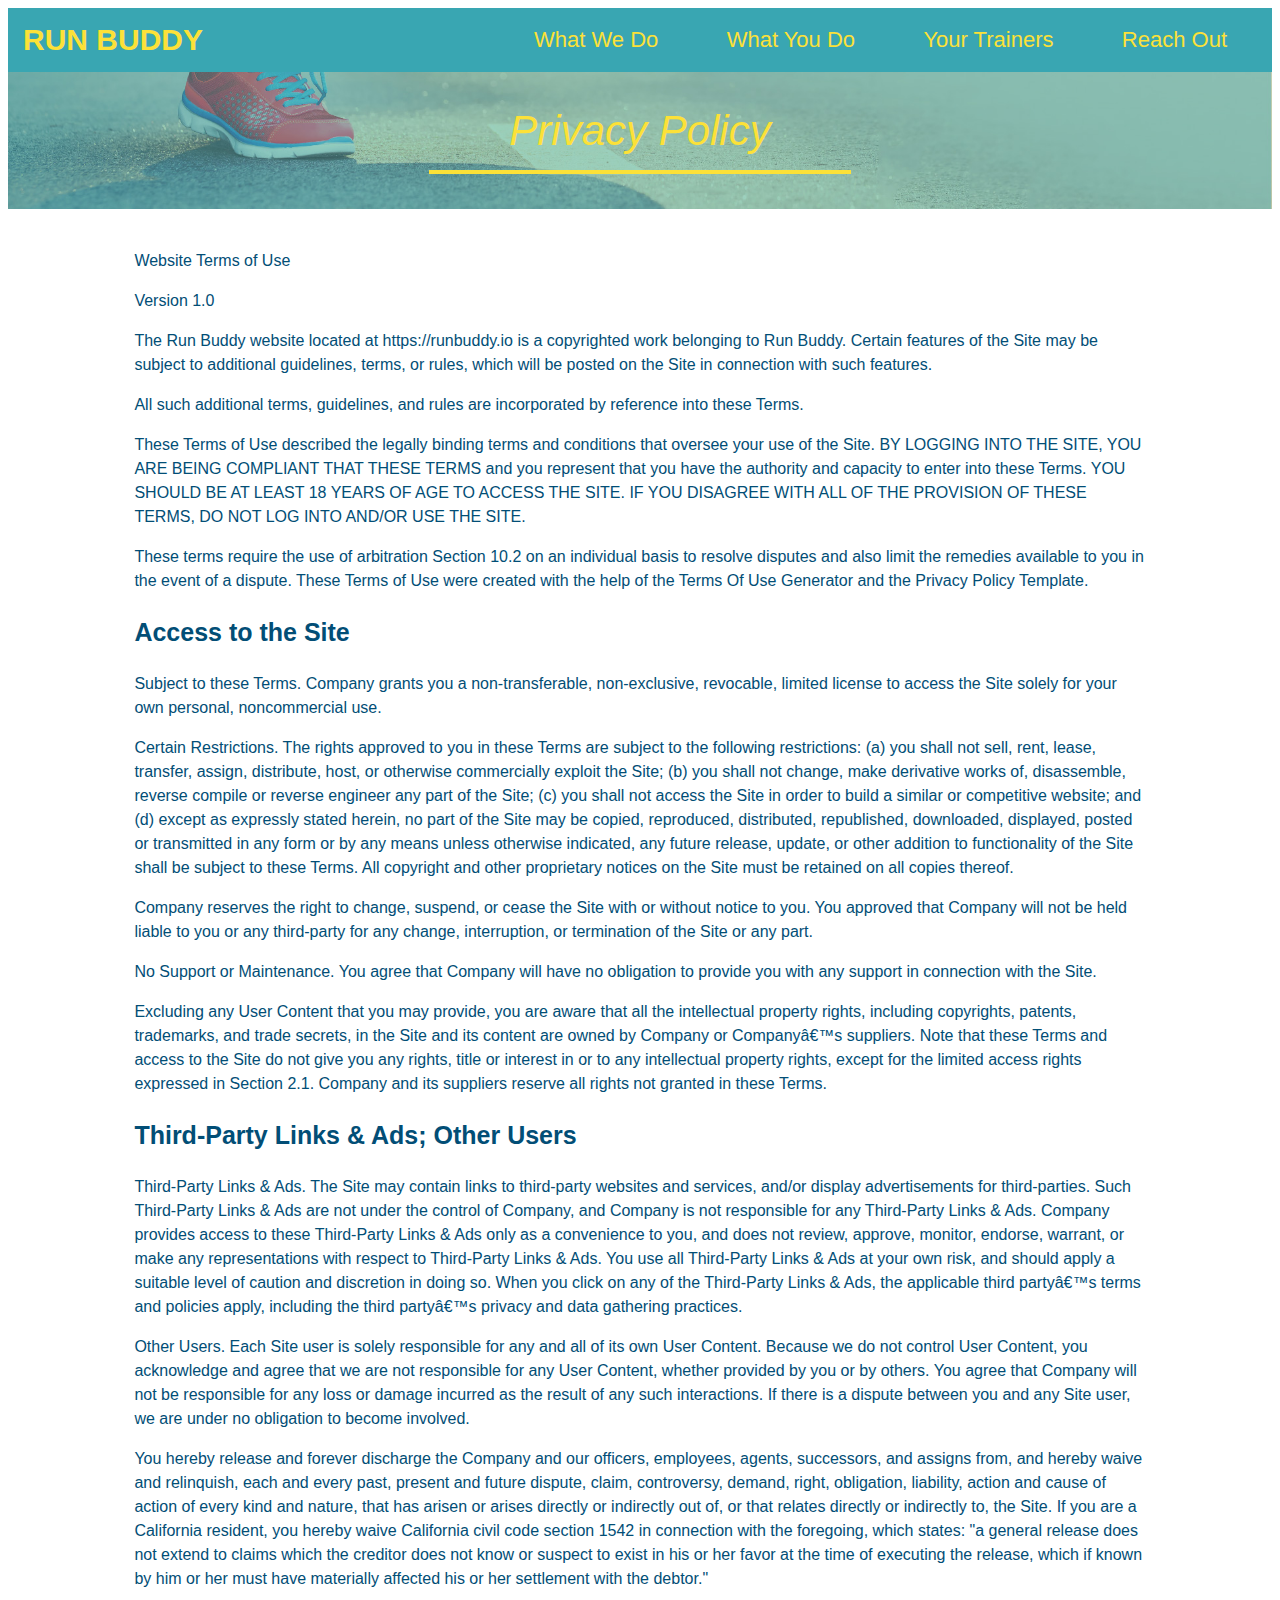
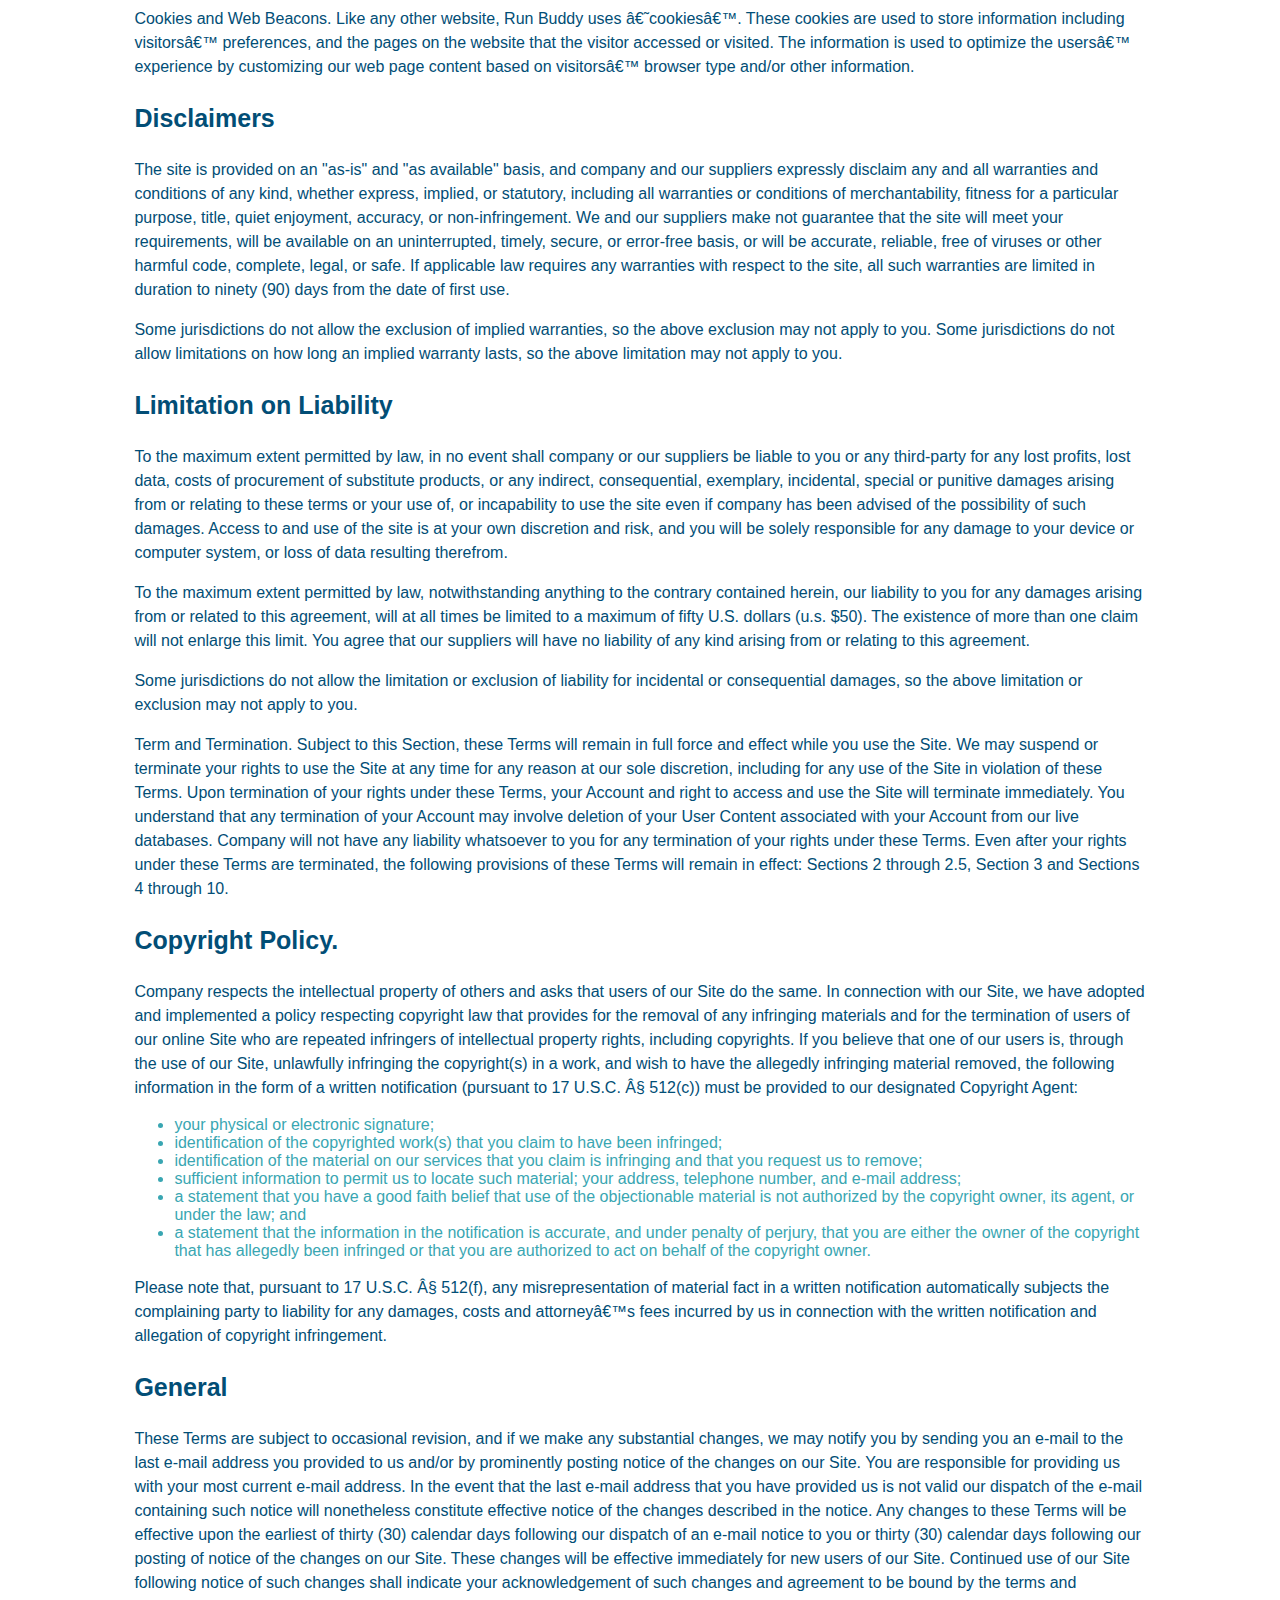
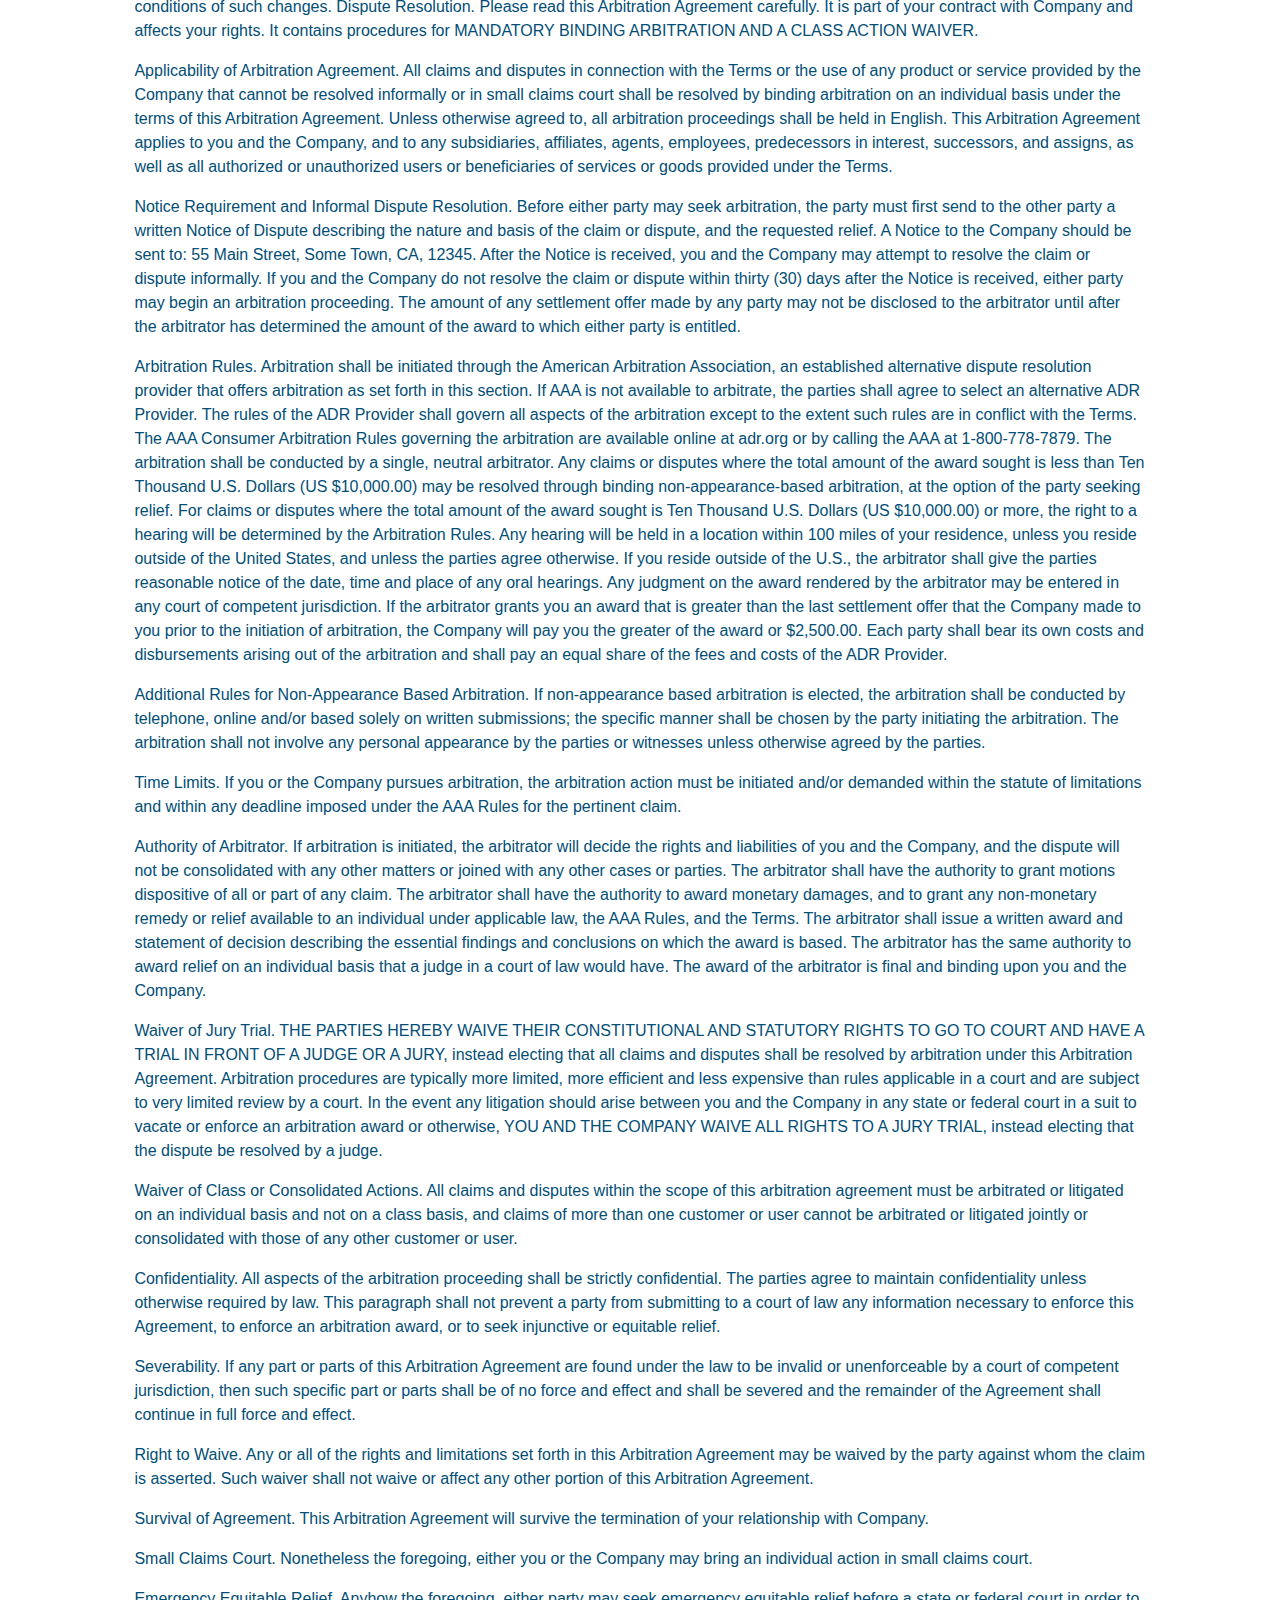
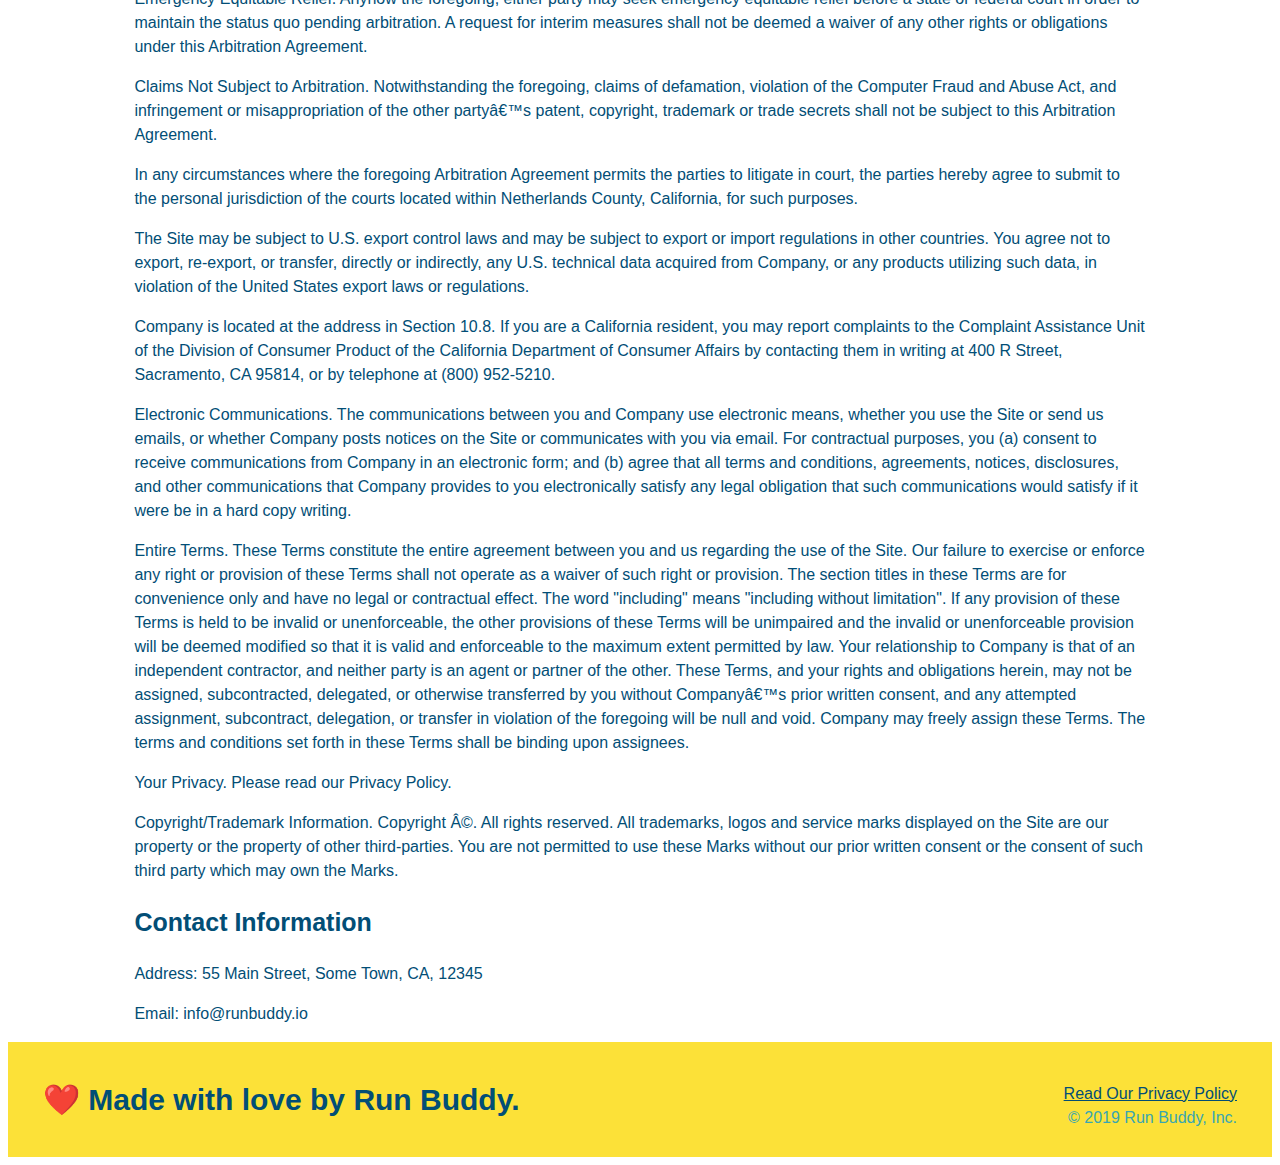
==== privacy-policy.html @ fbb18bcc "privacy policy" ====
<!DOCTYPE html>
<html lang="en">
<head>
    <meta charset="UTF-8">
    <title>Privacy Policy - Run Buddy</title>
    <link rel="stylesheet" href="./assets/css/style.css" />
    <link rel="stylesheet" href="assets/css/secondary-styles.css">
</head>
<body>
    <header>
        <a href="/"RUN BUDDY>RUN BUDDY</a>
        <nav><!-- Unordered list element -->
            <ul>
              <!-- List item element-->
              <li>
                <!-- Anchor element -->
                <a href="./index.html#what-we-do">What We Do</a>
              </li>
              <li>
                <a href="./index.html#what-you-do">What You Do</a>
              </li>
              <li>
                <a href="./index.html#your-trainers">Your Trainers</a>
              </li>
              <li>
                <a href="./index.html#reach-out">Reach Out</a>
              </li>
            </ul></nav>
      </header>
      <section class="hero">
        <h2 class="page-title">
            Privacy Policy
        </h2>
      </section>
      <article class="secondary-content">
        <html><head></head><body><p>
            Website Terms of Use
          </p>
    
          <p>
            Version 1.0
          </p>
    
          <p>
            The Run Buddy website located at https://runbuddy.io is a copyrighted work belonging to Run Buddy. Certain
            features of the Site may be subject to additional guidelines, terms, or rules, which will be posted on the Site
            in connection with such features.
          </p>
    
          <p>
            All such additional terms, guidelines, and rules are incorporated by reference into these Terms.
          </p>
    
          <p>
            These Terms of Use described the legally binding terms and conditions that oversee your use of the Site. BY
            LOGGING INTO THE SITE, YOU ARE BEING COMPLIANT THAT THESE TERMS and you represent that you have the authority
            and capacity to enter into these Terms. YOU SHOULD BE AT LEAST 18 YEARS OF AGE TO ACCESS THE SITE. IF YOU
            DISAGREE WITH ALL OF THE PROVISION OF THESE TERMS, DO NOT LOG INTO AND/OR USE THE SITE.
          </p>
    
          <p>
            These terms require the use of arbitration Section 10.2 on an individual basis to resolve disputes and also
            limit the remedies available to you in the event of a dispute. These Terms of Use were created with the help of
            the Terms Of Use Generator and the Privacy Policy Template.
          </p>
    
          <h3>
            Access to the Site
          </h3>
    
          <p>
            Subject to these Terms. Company grants you a non-transferable, non-exclusive, revocable, limited license to
            access the Site solely for your own personal, noncommercial use.
          </p>
    
          <p>
            Certain Restrictions. The rights approved to you in these Terms are subject to the following restrictions: (a)
            you shall not sell, rent, lease, transfer, assign, distribute, host, or otherwise commercially exploit the Site;
            (b) you shall not change, make derivative works of, disassemble, reverse compile or reverse engineer any part of
            the Site; (c) you shall not access the Site in order to build a similar or competitive website; and (d) except
            as expressly stated herein, no part of the Site may be copied, reproduced, distributed, republished, downloaded,
            displayed, posted or transmitted in any form or by any means unless otherwise indicated, any future release,
            update, or other addition to functionality of the Site shall be subject to these Terms. All copyright and other
            proprietary notices on the Site must be retained on all copies thereof.
          </p>
    
          <p>
            Company reserves the right to change, suspend, or cease the Site with or without notice to you. You approved
            that Company will not be held liable to you or any third-party for any change, interruption, or termination of
            the Site or any part.
          </p>
    
          <p>
            No Support or Maintenance. You agree that Company will have no obligation to provide you with any support in
            connection with the Site.
          </p>
    
          <p>
            Excluding any User Content that you may provide, you are aware that all the intellectual property rights,
            including copyrights, patents, trademarks, and trade secrets, in the Site and its content are owned by Company
            or Companyâ€™s suppliers. Note that these Terms and access to the Site do not give you any rights, title or
            interest in or to any intellectual property rights, except for the limited access rights expressed in Section
            2.1. Company and its suppliers reserve all rights not granted in these Terms.
          </p>
    
          <h3>
            Third-Party Links &amp; Ads; Other Users
          </h3>
    
          <p>
            Third-Party Links &amp; Ads. The Site may contain links to third-party websites and services, and/or display
            advertisements for third-parties. Such Third-Party Links &amp; Ads are not under the control of Company, and Company
            is not responsible for any Third-Party Links &amp; Ads. Company provides access to these Third-Party Links &amp; Ads
            only as a convenience to you, and does not review, approve, monitor, endorse, warrant, or make any
            representations with respect to Third-Party Links &amp; Ads. You use all Third-Party Links &amp; Ads at your own risk,
            and should apply a suitable level of caution and discretion in doing so. When you click on any of the
            Third-Party Links &amp; Ads, the applicable third partyâ€™s terms and policies apply, including the third partyâ€™s
            privacy and data gathering practices.
          </p>
    
          <p>
            Other Users. Each Site user is solely responsible for any and all of its own User Content. Because we do not
            control User Content, you acknowledge and agree that we are not responsible for any User Content, whether
            provided by you or by others. You agree that Company will not be responsible for any loss or damage incurred as
            the result of any such interactions. If there is a dispute between you and any Site user, we are under no
            obligation to become involved.
          </p>
    
          <p>
            You hereby release and forever discharge the Company and our officers, employees, agents, successors, and
            assigns from, and hereby waive and relinquish, each and every past, present and future dispute, claim,
            controversy, demand, right, obligation, liability, action and cause of action of every kind and nature, that has
            arisen or arises directly or indirectly out of, or that relates directly or indirectly to, the Site. If you are
            a California resident, you hereby waive California civil code section 1542 in connection with the foregoing,
            which states: "a general release does not extend to claims which the creditor does not know or suspect to exist
            in his or her favor at the time of executing the release, which if known by him or her must have materially
            affected his or her settlement with the debtor."
          </p>
    
          <p>
            Cookies and Web Beacons. Like any other website, Run Buddy uses â€˜cookiesâ€™. These cookies are used to store
            information including visitorsâ€™ preferences, and the pages on the website that the visitor accessed or visited.
            The information is used to optimize the usersâ€™ experience by customizing our web page content based on visitorsâ€™
            browser type and/or other information.
          </p>
    
          <h3>
            Disclaimers
          </h3>
    
          <p>
            The site is provided on an "as-is" and "as available" basis, and company and our suppliers expressly disclaim
            any and all warranties and conditions of any kind, whether express, implied, or statutory, including all
            warranties or conditions of merchantability, fitness for a particular purpose, title, quiet enjoyment, accuracy,
            or non-infringement. We and our suppliers make not guarantee that the site will meet your requirements, will be
            available on an uninterrupted, timely, secure, or error-free basis, or will be accurate, reliable, free of
            viruses or other harmful code, complete, legal, or safe. If applicable law requires any warranties with respect
            to the site, all such warranties are limited in duration to ninety (90) days from the date of first use.
          </p>
    
          <p>
            Some jurisdictions do not allow the exclusion of implied warranties, so the above exclusion may not apply to
            you. Some jurisdictions do not allow limitations on how long an implied warranty lasts, so the above limitation
            may not apply to you.
          </p>
    
          <h3>
            Limitation on Liability
          </h3>
    
          <p>
            To the maximum extent permitted by law, in no event shall company or our suppliers be liable to you or any
            third-party for any lost profits, lost data, costs of procurement of substitute products, or any indirect,
            consequential, exemplary, incidental, special or punitive damages arising from or relating to these terms or
            your use of, or incapability to use the site even if company has been advised of the possibility of such
            damages. Access to and use of the site is at your own discretion and risk, and you will be solely responsible
            for any damage to your device or computer system, or loss of data resulting therefrom.
          </p>
    
          <p>
            To the maximum extent permitted by law, notwithstanding anything to the contrary contained herein, our liability
            to you for any damages arising from or related to this agreement, will at all times be limited to a maximum of
            fifty U.S. dollars (u.s. $50). The existence of more than one claim will not enlarge this limit. You agree that
            our suppliers will have no liability of any kind arising from or relating to this agreement.
          </p>
    
          <p>
            Some jurisdictions do not allow the limitation or exclusion of liability for incidental or consequential
            damages, so the above limitation or exclusion may not apply to you.
          </p>
    
          <p>
            Term and Termination. Subject to this Section, these Terms will remain in full force and effect while you use
            the Site. We may suspend or terminate your rights to use the Site at any time for any reason at our sole
            discretion, including for any use of the Site in violation of these Terms. Upon termination of your rights under
            these Terms, your Account and right to access and use the Site will terminate immediately. You understand that
            any termination of your Account may involve deletion of your User Content associated with your Account from our
            live databases. Company will not have any liability whatsoever to you for any termination of your rights under
            these Terms. Even after your rights under these Terms are terminated, the following provisions of these Terms
            will remain in effect: Sections 2 through 2.5, Section 3 and Sections 4 through 10.
          </p>
    
          <h3>
            Copyright Policy.
          </h3>
    
          <p>
            Company respects the intellectual property of others and asks that users of our Site do the same. In connection
            with our Site, we have adopted and implemented a policy respecting copyright law that provides for the removal
            of any infringing materials and for the termination of users of our online Site who are repeated infringers of
            intellectual property rights, including copyrights. If you believe that one of our users is, through the use of
            our Site, unlawfully infringing the copyright(s) in a work, and wish to have the allegedly infringing material
            removed, the following information in the form of a written notification (pursuant to 17 U.S.C. Â§ 512(c)) must
            be provided to our designated Copyright Agent:
          </p>
    
          <ul>
            <li>
              your physical or electronic signature;
            </li>
            <li>
              identification of the copyrighted work(s) that you claim to have been infringed;
            </li>
            <li>
              identification of the material on our services that you claim is infringing and that you request us to remove;
            </li>
            <li>
              sufficient information to permit us to locate such material; your address, telephone number, and e-mail
              address;
            </li>
            <li>
              a statement that you have a good faith belief that use of the objectionable material is not authorized by the
              copyright owner, its agent, or under the law; and
            </li>
            <li>
              a statement that the information in the notification is accurate, and under penalty of perjury, that you are
              either the owner of the copyright that has allegedly been infringed or that you are authorized to act on
              behalf of the copyright owner.
            </li>
          </ul>
    
          <p>
            Please note that, pursuant to 17 U.S.C. Â§ 512(f), any misrepresentation of material fact in a written
            notification automatically subjects the complaining party to liability for any damages, costs and attorneyâ€™s
            fees incurred by us in connection with the written notification and allegation of copyright infringement.
          </p>
    
          <h3>
            General
          </h3>
    
          <p>
            These Terms are subject to occasional revision, and if we make any substantial changes, we may notify you by
            sending you an e-mail to the last e-mail address you provided to us and/or by prominently posting notice of the
            changes on our Site. You are responsible for providing us with your most current e-mail address. In the event
            that the last e-mail address that you have provided us is not valid our dispatch of the e-mail containing such
            notice will nonetheless constitute effective notice of the changes described in the notice. Any changes to these
            Terms will be effective upon the earliest of thirty (30) calendar days following our dispatch of an e-mail
            notice to you or thirty (30) calendar days following our posting of notice of the changes on our Site. These
            changes will be effective immediately for new users of our Site. Continued use of our Site following notice of
            such changes shall indicate your acknowledgement of such changes and agreement to be bound by the terms and
            conditions of such changes. Dispute Resolution. Please read this Arbitration Agreement carefully. It is part of
            your contract with Company and affects your rights. It contains procedures for MANDATORY BINDING ARBITRATION AND
            A CLASS ACTION WAIVER.
          </p>
    
          <p>
            Applicability of Arbitration Agreement. All claims and disputes in connection with the Terms or the use of any
            product or service provided by the Company that cannot be resolved informally or in small claims court shall be
            resolved by binding arbitration on an individual basis under the terms of this Arbitration Agreement. Unless
            otherwise agreed to, all arbitration proceedings shall be held in English. This Arbitration Agreement applies to
            you and the Company, and to any subsidiaries, affiliates, agents, employees, predecessors in interest,
            successors, and assigns, as well as all authorized or unauthorized users or beneficiaries of services or goods
            provided under the Terms.
          </p>
    
          <p>
            Notice Requirement and Informal Dispute Resolution. Before either party may seek arbitration, the party must
            first send to the other party a written Notice of Dispute describing the nature and basis of the claim or
            dispute, and the requested relief. A Notice to the Company should be sent to: 55 Main Street, Some Town, CA,
            12345. After the Notice is received, you and the Company may attempt to resolve the claim or dispute informally.
            If you and the Company do not resolve the claim or dispute within thirty (30) days after the Notice is received,
            either party may begin an arbitration proceeding. The amount of any settlement offer made by any party may not
            be disclosed to the arbitrator until after the arbitrator has determined the amount of the award to which either
            party is entitled.
          </p>
    
          <p>
            Arbitration Rules. Arbitration shall be initiated through the American Arbitration Association, an established
            alternative dispute resolution provider that offers arbitration as set forth in this section. If AAA is not
            available to arbitrate, the parties shall agree to select an alternative ADR Provider. The rules of the ADR
            Provider shall govern all aspects of the arbitration except to the extent such rules are in conflict with the
            Terms. The AAA Consumer Arbitration Rules governing the arbitration are available online at adr.org or by
            calling the AAA at 1-800-778-7879. The arbitration shall be conducted by a single, neutral arbitrator. Any
            claims or disputes where the total amount of the award sought is less than Ten Thousand U.S. Dollars (US
            $10,000.00) may be resolved through binding non-appearance-based arbitration, at the option of the party seeking
            relief. For claims or disputes where the total amount of the award sought is Ten Thousand U.S. Dollars (US
            $10,000.00) or more, the right to a hearing will be determined by the Arbitration Rules. Any hearing will be
            held in a location within 100 miles of your residence, unless you reside outside of the United States, and
            unless the parties agree otherwise. If you reside outside of the U.S., the arbitrator shall give the parties
            reasonable notice of the date, time and place of any oral hearings. Any judgment on the award rendered by the
            arbitrator may be entered in any court of competent jurisdiction. If the arbitrator grants you an award that is
            greater than the last settlement offer that the Company made to you prior to the initiation of arbitration, the
            Company will pay you the greater of the award or $2,500.00. Each party shall bear its own costs and
            disbursements arising out of the arbitration and shall pay an equal share of the fees and costs of the ADR
            Provider.
          </p>
    
          <p>
            Additional Rules for Non-Appearance Based Arbitration. If non-appearance based arbitration is elected, the
            arbitration shall be conducted by telephone, online and/or based solely on written submissions; the specific
            manner shall be chosen by the party initiating the arbitration. The arbitration shall not involve any personal
            appearance by the parties or witnesses unless otherwise agreed by the parties.
          </p>
    
          <p>
            Time Limits. If you or the Company pursues arbitration, the arbitration action must be initiated and/or demanded
            within the statute of limitations and within any deadline imposed under the AAA Rules for the pertinent claim.
          </p>
    
          <p>
            Authority of Arbitrator. If arbitration is initiated, the arbitrator will decide the rights and liabilities of
            you and the Company, and the dispute will not be consolidated with any other matters or joined with any other
            cases or parties. The arbitrator shall have the authority to grant motions dispositive of all or part of any
            claim. The arbitrator shall have the authority to award monetary damages, and to grant any non-monetary remedy
            or relief available to an individual under applicable law, the AAA Rules, and the Terms. The arbitrator shall
            issue a written award and statement of decision describing the essential findings and conclusions on which the
            award is based. The arbitrator has the same authority to award relief on an individual basis that a judge in a
            court of law would have. The award of the arbitrator is final and binding upon you and the Company.
          </p>
    
          <p>
            Waiver of Jury Trial. THE PARTIES HEREBY WAIVE THEIR CONSTITUTIONAL AND STATUTORY RIGHTS TO GO TO COURT AND HAVE
            A TRIAL IN FRONT OF A JUDGE OR A JURY, instead electing that all claims and disputes shall be resolved by
            arbitration under this Arbitration Agreement. Arbitration procedures are typically more limited, more efficient
            and less expensive than rules applicable in a court and are subject to very limited review by a court. In the
            event any litigation should arise between you and the Company in any state or federal court in a suit to vacate
            or enforce an arbitration award or otherwise, YOU AND THE COMPANY WAIVE ALL RIGHTS TO A JURY TRIAL, instead
            electing that the dispute be resolved by a judge.
          </p>
    
          <p>
            Waiver of Class or Consolidated Actions. All claims and disputes within the scope of this arbitration agreement
            must be arbitrated or litigated on an individual basis and not on a class basis, and claims of more than one
            customer or user cannot be arbitrated or litigated jointly or consolidated with those of any other customer or
            user.
          </p>
    
          <p>
            Confidentiality. All aspects of the arbitration proceeding shall be strictly confidential. The parties agree to
            maintain confidentiality unless otherwise required by law. This paragraph shall not prevent a party from
            submitting to a court of law any information necessary to enforce this Agreement, to enforce an arbitration
            award, or to seek injunctive or equitable relief.
          </p>
    
          <p>
            Severability. If any part or parts of this Arbitration Agreement are found under the law to be invalid or
            unenforceable by a court of competent jurisdiction, then such specific part or parts shall be of no force and
            effect and shall be severed and the remainder of the Agreement shall continue in full force and effect.
          </p>
    
          <p>
            Right to Waive. Any or all of the rights and limitations set forth in this Arbitration Agreement may be waived
            by the party against whom the claim is asserted. Such waiver shall not waive or affect any other portion of this
            Arbitration Agreement.
          </p>
    
          <p>
            Survival of Agreement. This Arbitration Agreement will survive the termination of your relationship with
            Company.
          </p>
    
          <p>
            Small Claims Court. Nonetheless the foregoing, either you or the Company may bring an individual action in small
            claims court.
          </p>
    
          <p>
            Emergency Equitable Relief. Anyhow the foregoing, either party may seek emergency equitable relief before a
            state or federal court in order to maintain the status quo pending arbitration. A request for interim measures
            shall not be deemed a waiver of any other rights or obligations under this Arbitration Agreement.
          </p>
    
          <p>
            Claims Not Subject to Arbitration. Notwithstanding the foregoing, claims of defamation, violation of the
            Computer Fraud and Abuse Act, and infringement or misappropriation of the other partyâ€™s patent, copyright,
            trademark or trade secrets shall not be subject to this Arbitration Agreement.
          </p>
    
          <p>
            In any circumstances where the foregoing Arbitration Agreement permits the parties to litigate in court, the
            parties hereby agree to submit to the personal jurisdiction of the courts located within Netherlands County,
            California, for such purposes.
          </p>
    
          <p>
            The Site may be subject to U.S. export control laws and may be subject to export or import regulations in other
            countries. You agree not to export, re-export, or transfer, directly or indirectly, any U.S. technical data
            acquired from Company, or any products utilizing such data, in violation of the United States export laws or
            regulations.
          </p>
    
          <p>
            Company is located at the address in Section 10.8. If you are a California resident, you may report complaints
            to the Complaint Assistance Unit of the Division of Consumer Product of the California Department of Consumer
            Affairs by contacting them in writing at 400 R Street, Sacramento, CA 95814, or by telephone at (800) 952-5210.
          </p>
    
          <p>
            Electronic Communications. The communications between you and Company use electronic means, whether you use the
            Site or send us emails, or whether Company posts notices on the Site or communicates with you via email. For
            contractual purposes, you (a) consent to receive communications from Company in an electronic form; and (b)
            agree that all terms and conditions, agreements, notices, disclosures, and other communications that Company
            provides to you electronically satisfy any legal obligation that such communications would satisfy if it were be
            in a hard copy writing.
          </p>
    
          <p>
            Entire Terms. These Terms constitute the entire agreement between you and us regarding the use of the Site. Our
            failure to exercise or enforce any right or provision of these Terms shall not operate as a waiver of such right
            or provision. The section titles in these Terms are for convenience only and have no legal or contractual
            effect. The word "including" means "including without limitation". If any provision of these Terms is held to be
            invalid or unenforceable, the other provisions of these Terms will be unimpaired and the invalid or
            unenforceable provision will be deemed modified so that it is valid and enforceable to the maximum extent
            permitted by law. Your relationship to Company is that of an independent contractor, and neither party is an
            agent or partner of the other. These Terms, and your rights and obligations herein, may not be assigned,
            subcontracted, delegated, or otherwise transferred by you without Companyâ€™s prior written consent, and any
            attempted assignment, subcontract, delegation, or transfer in violation of the foregoing will be null and void.
            Company may freely assign these Terms. The terms and conditions set forth in these Terms shall be binding upon
            assignees.
          </p>
    
          <p>
            Your Privacy. Please read our Privacy Policy.
          </p>
    
          <p>
            Copyright/Trademark Information. Copyright Â©. All rights reserved. All trademarks, logos and service marks
            displayed on the Site are our property or the property of other third-parties. You are not permitted to use
            these Marks without our prior written consent or the consent of such third party which may own the Marks.
          </p>
    
          <h3>
            Contact Information
          </h3>
    
          <p>
            Address: 55 Main Street, Some Town, CA, 12345
          </p>
    
          <p>
            Email: info@runbuddy.io
          </p>
    </body></html>
      </article>
      <footer>
        <h2>❤️ Made with love by Run Buddy.</h2>
        <div>
          <a href="#">Read Our Privacy Policy</a><br />
          &copy; 2019 Run Buddy, Inc.
        </div>
      </footer>
</body>
</html>
---- assets/css/style.css ----
* {
  margin 0;
  padding 0;
  box-sizing: border-box; 
}
body {
    /* more on this crazy alphanumerical value in a minute! */
    color: #39a6b2;
    font-family: Helvetica, Arial, sans-serif;
  }
  header {
    background-color: #39a6b2;
    font-weight: bold;
    padding: 15px;
    font-size: 30px;
  }
  header h1 {
    font-weight: bold;
    font-size: 36px;
    color: #fce138;
    margin: 0;
    display: inline;
  }
  
  header a {
    text-decoration: none;
    color: #fce138;
  }
  header nav {
    float: right;
    margin: -33px 0;
    font-weight: lighter;
  }
  header nav ul li {
    display: inline;
  }
  header nav ul li a {
    margin: 0 30px;
    font-weight: lighter;
    font-size: 22px;
  }
  footer {
    background: #fce138;
    width: 100%;
    padding: 40px 35px;
  }
  footer h2 {
    display: inline;
    color: #024e76;
    font-size: 30px;
    margin 0;
  }
  footer div {
    float: right;
    line-height: 1.5;
    text-align: right;
  }
  footer a{
    color: #024e76
  }
  .hero {
    background-image: url("../../images/hero-bg.jpeg");
    height: 600px;
    background-size: cover;
    background-position: center;
    position: relative;
  }
  .hero-secondary {
    margin: 20px;
    background-color: black;
    font-size: 20px;
    color: red;
  }
  .hero-form {
    background-color: #fce138;
    padding: 20px;
    width: 500px;
    color: #024e76;
    border-style: solid;
    border-width: 3px;
    border-color: #024e76;
    position: absolute;
    bottom: 120px;
    right: 140px;
  }
  .hero-form h3 {
    font-size: 30px;
    margin: 0;
  }
  .hero-form p {
    margin: 5px 0 15px 0;
  }
  .form-input {
    border: 1px solid #024e76;
    display: block;
    padding: 7px 15px;
    font-size: 16px;
    color: #024e76;
    width: 100%;
    margin-bottom: 15px;
  }
  .hero-form label {
    margin: 0 5px;
  }
  .hero-form button {
    color: #fce138;
    background-color: #024e76;
    border: none;
    padding: 10px 20px;
    font-size: 16px;
  }
  .intro {
    text-align: center;
  }
  
  .intro p {
    margin: 0 auto;
    line-height: 1.7;
    color: #39a6b2;
    width: 80%;
    font-size: 20px;
  }
  .steps { 
    background: #fce138;
    text-align: center;
  }
  
  .section-title {
    font-size: 55px;
    color: #024e76;
    margin-bottom: 35px;
    padding: 0 100px 20px 100px;
    display: inline-block;
    border-bottom: 3px solid;
  }
  
  .primary-border {
    border-color: #fce138;
  }
  
  .secondary-border {
    border-color: #39a6b2;
    
  }
  .steps div {
    margin-bottom: 80px;
  }
  .steps img {
    width: 15%;
    margin: 10px 0;
  }
  .steps h3 {
    color: #024e76;
    font-size: 46px;
    margin-top: 10px;
  }
  .steps p {
    color: #39a6b2;
    font-size: 23px;
  }
  .steps span {
    font-size: 38px;
  }
  .trainers {
    text-align: center;
  }
  .trainer {
    width: 900px;
    background: #024e76;
    color: #fce138;
    overflow: auto;
    margin: 0 auto 30px auto;
  }
  .trainer img {
    width: 35%;
    float:left;
  }
  .trainer-bio {
    padding: 35px;
    float: left;
    width: 65%;
  }
  .text-left {
    text-align: left;
  }
  .text-right {
    text-align: right;
  }
  .trainer-bio h3 {
    font-size: 32px;
    margin-bottom: 8px;
  }
  .trainer-bio h4 {
    font-weight: lighter;
    font-size: 26px;
    margin-bottom: 25px;
  }
  .trainer-bio p {
    font-size: 17px;
    line-height: 1.3;
  }
  .contact {
    background-color: #024e76;
    text-align: center;
    padding-bottom: 50px;
    
  }
  .contact h2 {
    color:#fce138;
  }
  .contact-info iframe {
    width: 400px;
    height: 400px;
  }
  .contact-info div {
    width: 410px;
    display: inline-block;
    vertical-align: top;
    text-align: left;
    margin: 30px 0 0 60px;
    color: white;
  }
  .contact-info h3 {
    color: #fce138;
    font-size: 32px;
  }
  .contact-info p, .contact-info address {
    margin: 20px 0;
    line-height: 1.5;
    font-size: 20px;
    font-style: normal;
  }
  .contact-info a {
    color:#fce138
  }
---- assets/css/secondary-styles.css ----
.hero {
    background-position: bottom;
    height:auto;
    text-align: center;
    margin-bottom: 40px;
}
.page-title {
    color: #fce138;
    display: inline-block;
    border-bottom: 4px solid #fce138;
    padding: 0 80px 15px 80px;
    font-weight: normal;
    font-size: 42px;
    font-style: italic;
}
.secondary-content {
width: 80%;
margin: auto;
color: #024e76;
}
.secondary-content h3 {
    font-size: 25px;
    margin-top: 20;
    margin-bottom: 20;
    margin-left: 0;
    margin-right: 0;
}
.secondary-content p {
    font-size: 16px;
    line-height: 1.5;
    margin-top: 20;
    margin-bottom: 20;
    margin-left: 0;
    margin-right: 0;
}
.secondary-content ul {
    margin-top: 15;
    margin-bottom: 15;
    margin-left: 20;
    margin-right: 20;
}
.secondary-content li {
    color: #39a6b2;
    margin-top: 10;
    margin-bottom: 10;
    margin-left: 0;
    margin-right: 0;
}
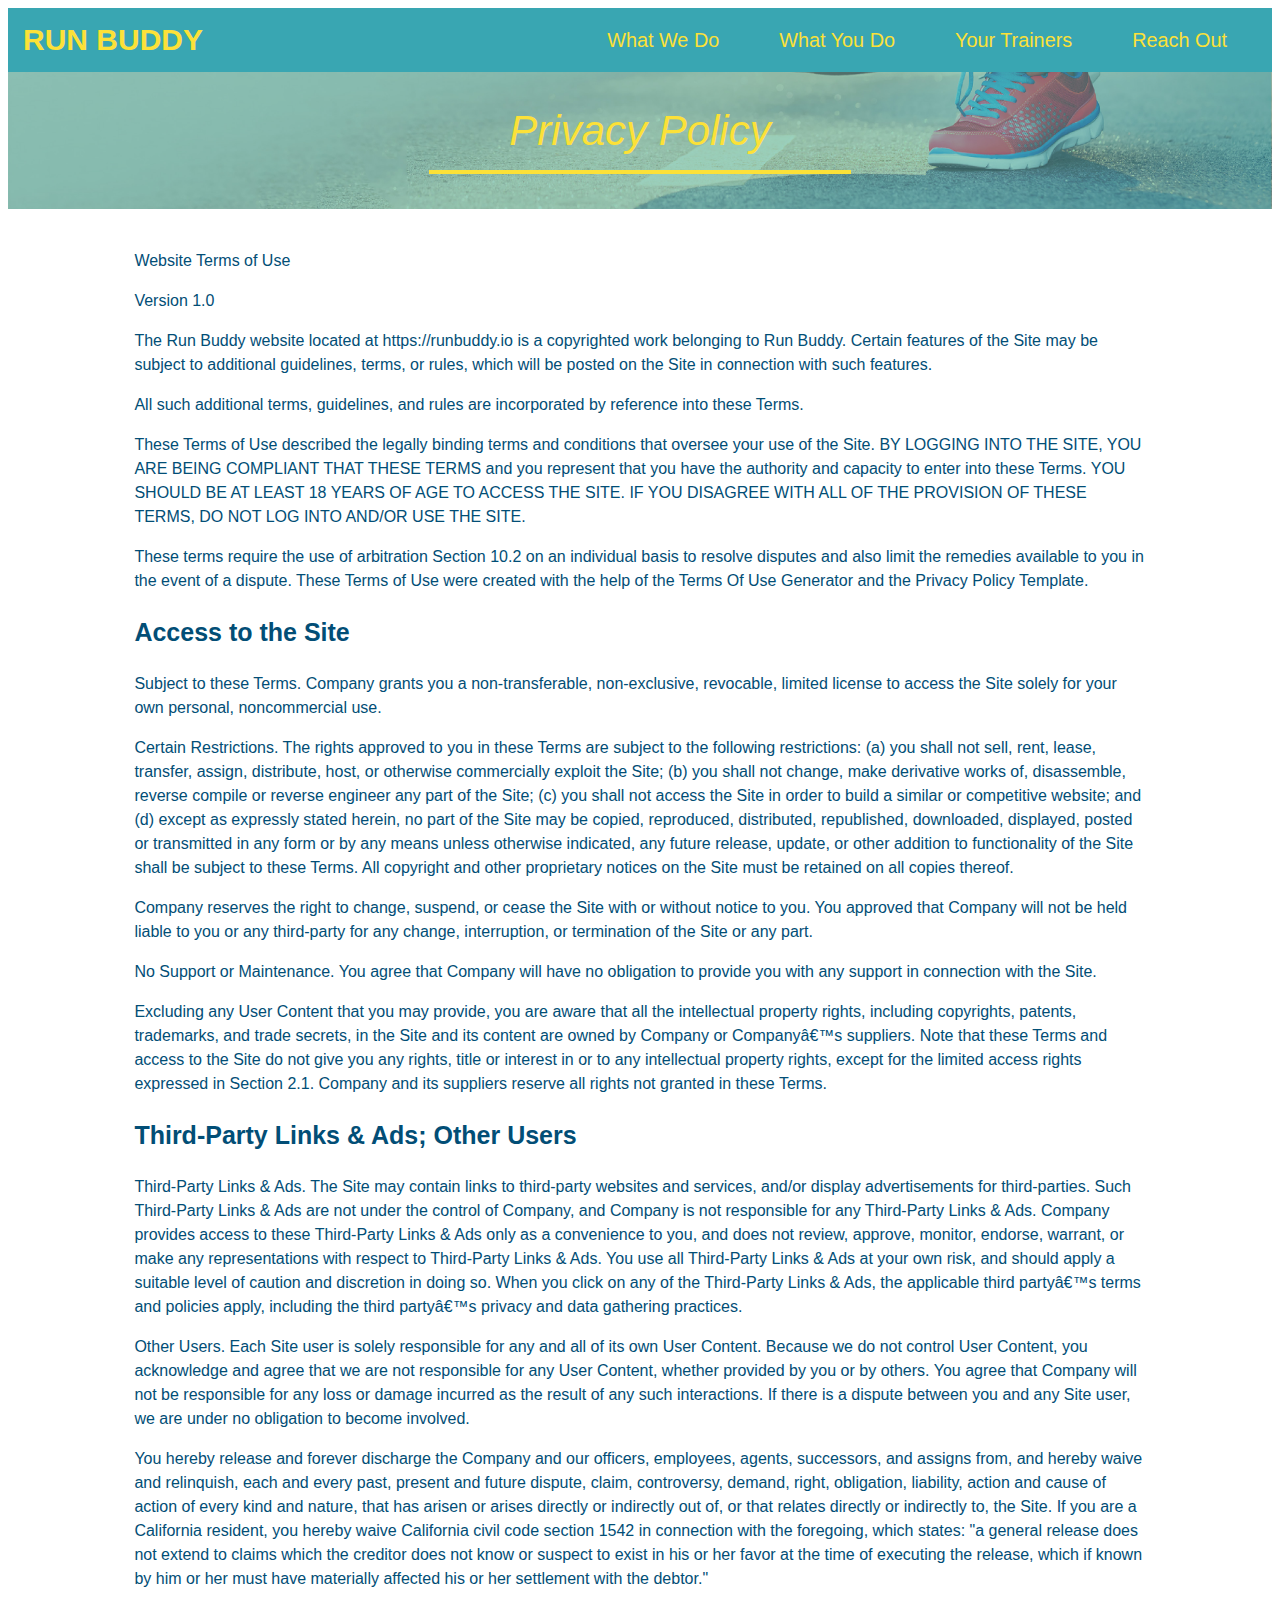
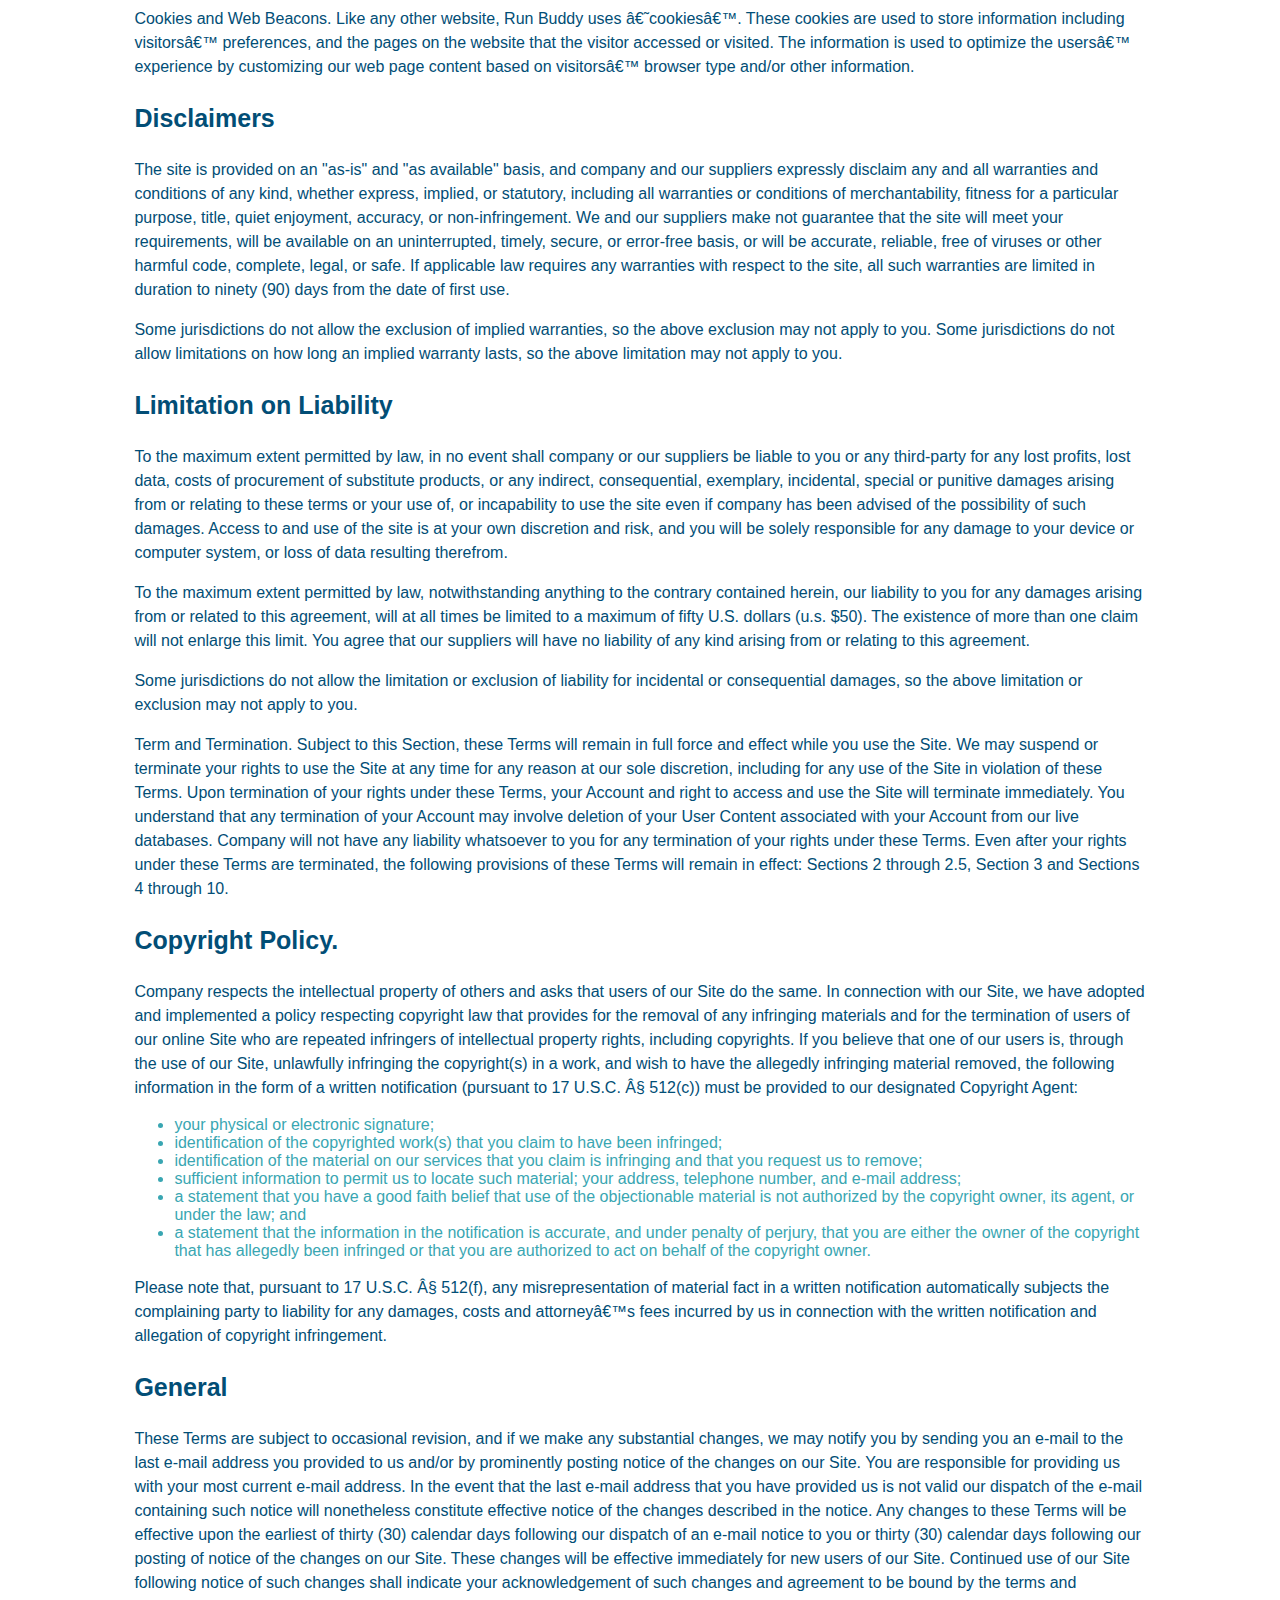
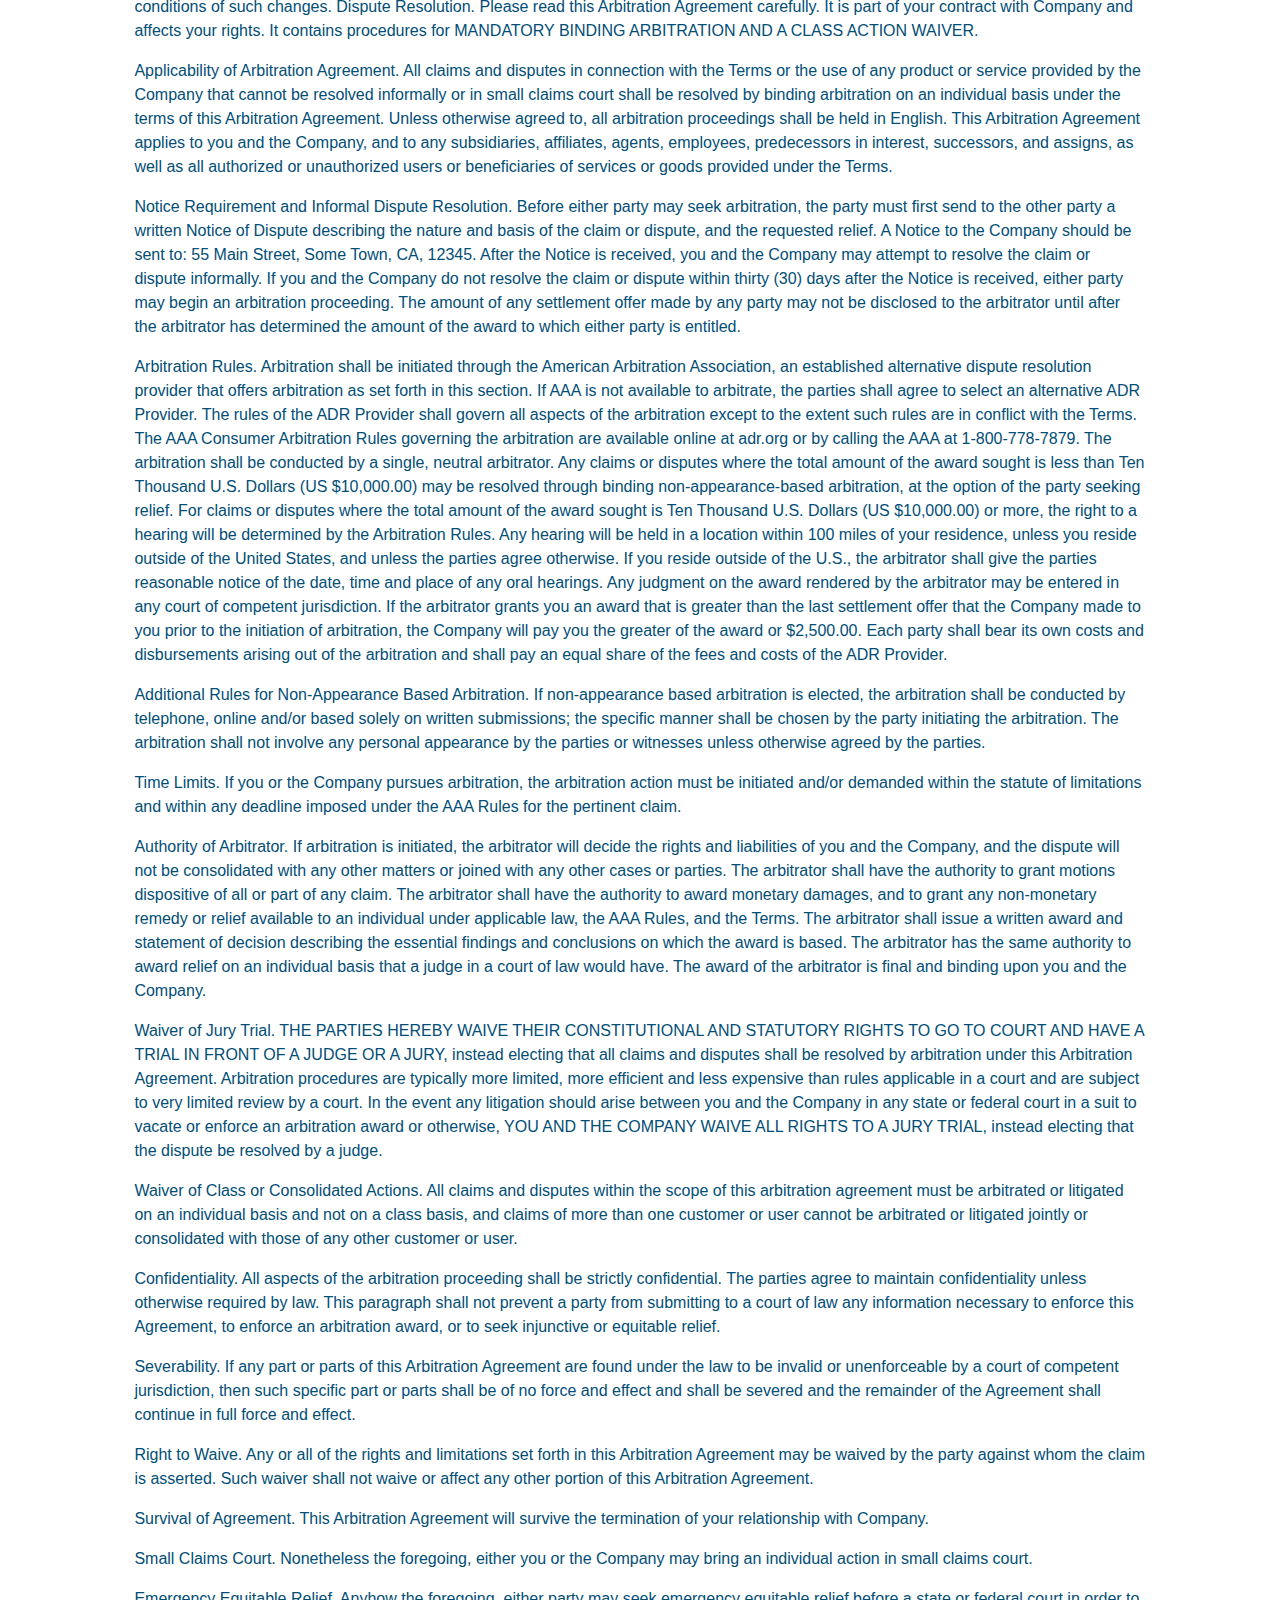
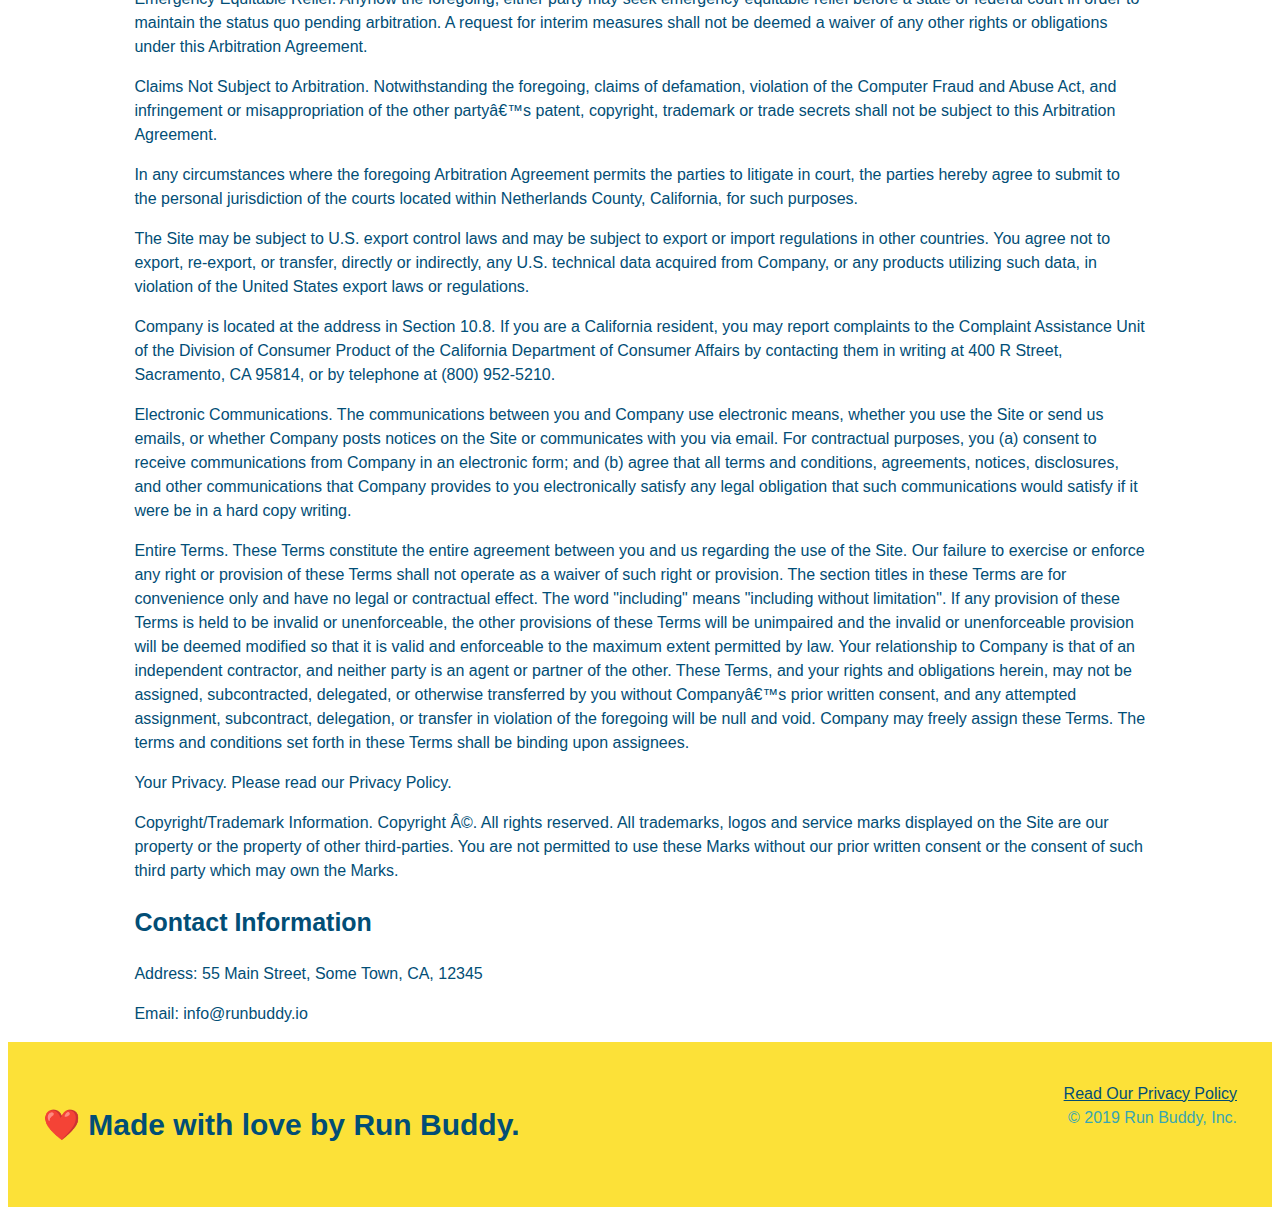
==== commit 5733a7f8: "updated media queries" ====
--- a/privacy-policy.html
+++ b/privacy-policy.html
@@ -5,6 +5,7 @@
     <title>Privacy Policy - Run Buddy</title>
     <link rel="stylesheet" href="./assets/css/style.css" />
     <link rel="stylesheet" href="assets/css/secondary-styles.css">
+    <meta name="viewport" content="width=device-width, initial-scale=1.0" />
 </head>
 <body>
     <header>
--- a/assets/css/style.css
+++ b/assets/css/style.css
@@ -13,13 +13,15 @@
     font-weight: bold;
     padding: 15px;
     font-size: 30px;
+    display: flex;
+    justify-content: space-between;
+    flex-wrap: wrap;
   }
   header h1 {
     font-weight: bold;
     font-size: 36px;
     color: #fce138;
     margin: 0;
-    display: inline;
   }
   
   header a {
@@ -27,31 +29,34 @@
     color: #fce138;
   }
   header nav {
-    float: right;
     margin: -33px 0;
+  }
+  header nav ul {
+    display: flex;
+    flex-wrap: wrap;
+    justify-content: space-between;
+    align-items: center;
+    list-style: none;
+  }
+  header nav ul li a {
+    padding: 10px 30px;
     font-weight: lighter;
-  }
-  header nav ul li {
-    display: inline;
-  }
-  header nav ul li a {
-    margin: 0 30px;
-    font-weight: lighter;
-    font-size: 22px;
+    font-size: 1.55vw;
   }
   footer {
+    display: flex;
+    justify-content: space-between;
+    flex-wrap: wrap;
     background: #fce138;
     width: 100%;
     padding: 40px 35px;
   }
   footer h2 {
-    display: inline;
     color: #024e76;
     font-size: 30px;
     margin 0;
   }
   footer div {
-    float: right;
     line-height: 1.5;
     text-align: right;
   }
@@ -60,10 +65,25 @@
   }
   .hero {
     background-image: url("../../images/hero-bg.jpeg");
-    height: 600px;
     background-size: cover;
     background-position: center;
-    position: relative;
+    display: flex;
+    justify-content: center;
+    flex-wrap: wrap;
+    align-items: flex-start;
+  }
+  .hero-cta {
+    width: 35%;
+    text-align: right;
+    margin: 3.5%;
+    color: #fff;
+    font-size: 18px;
+    line-height: 1.2;
+  }
+  .hero-cta h2 {
+    font-style: italic;
+    font-size: 55px;
+    color: #fce138;
   }
   .hero-secondary {
     margin: 20px;
@@ -74,14 +94,12 @@
   .hero-form {
     background-color: #fce138;
     padding: 20px;
-    width: 500px;
     color: #024e76;
     border-style: solid;
     border-width: 3px;
     border-color: #024e76;
-    position: absolute;
-    bottom: 120px;
-    right: 140px;
+    width: 40%;
+    margin: 3.5%;
   }
   .hero-form h3 {
     font-size: 30px;
@@ -109,29 +127,26 @@
     padding: 10px 20px;
     font-size: 16px;
   }
-  .intro {
-    text-align: center;
-  }
-  
   .intro p {
     margin: 0 auto;
     line-height: 1.7;
     color: #39a6b2;
     width: 80%;
     font-size: 20px;
+    text-align: center;
   }
   .steps { 
     background: #fce138;
+  }
+  
+  .section-title {
+    font-size: 48px;
+    color: #024e76;
+    border-bottom: 3px solid;
+    padding-bottom: 20px;
     text-align: center;
-  }
-  
-  .section-title {
-    font-size: 55px;
-    color: #024e76;
-    margin-bottom: 35px;
-    padding: 0 100px 20px 100px;
-    display: inline-block;
-    border-bottom: 3px solid;
+    margin: 0 auto 35px auto;
+    width: 50%;
   }
   
   .primary-border {
@@ -142,43 +157,50 @@
     border-color: #39a6b2;
     
   }
-  .steps div {
-    margin-bottom: 80px;
-  }
-  .steps img {
-    width: 15%;
-    margin: 10px 0;
-  }
-  .steps h3 {
+  .step h3 {
     color: #024e76;
     font-size: 46px;
-    margin-top: 10px;
+    flex: 1 30%;
+  }
+  .step-info {
+    flex: 2 70%;
+    display: flex;
+    flex-wrap: wrap;
+    align-items: center;
+  }
+  .step-img {
+    flex: 1 12%;
+    margin-right: 20px;
+  }
+  .step-text {
+    flex: 12;
+  }
+  .step-img img {
+    max-width: 100%;
   }
   .steps p {
     color: #39a6b2;
     font-size: 23px;
   }
-  .steps span {
-    font-size: 38px;
-  }
   .trainers {
-    text-align: center;
+    width: 100%;
+    margin: 0 auto;
+    display: flex;
+    flex-wrap: wrap;
+    justify-content: space-around;
   }
   .trainer {
-    width: 900px;
     background: #024e76;
     color: #fce138;
-    overflow: auto;
-    margin: 0 auto 30px auto;
+    margin: 0 auto 20px auto;
+    flex: 1;
   }
   .trainer img {
-    width: 35%;
-    float:left;
+    width: 100%;
   }
   .trainer-bio {
-    padding: 35px;
-    float: left;
-    width: 65%;
+    padding: 25px;
+    line-height: 1.3;
   }
   .text-left {
     text-align: left;
@@ -187,21 +209,18 @@
     text-align: right;
   }
   .trainer-bio h3 {
-    font-size: 32px;
-    margin-bottom: 8px;
+    font-size: 28px;
   }
   .trainer-bio h4 {
     font-weight: lighter;
-    font-size: 26px;
-    margin-bottom: 25px;
+    font-size: 22px;
+    margin-bottom: 15px;
   }
   .trainer-bio p {
     font-size: 17px;
-    line-height: 1.3;
   }
   .contact {
     background-color: #024e76;
-    text-align: center;
     padding-bottom: 50px;
     
   }
@@ -209,16 +228,19 @@
     color:#fce138;
   }
   .contact-info iframe {
-    width: 400px;
     height: 400px;
   }
   .contact-info div {
-    width: 410px;
-    display: inline-block;
-    vertical-align: top;
-    text-align: left;
-    margin: 30px 0 0 60px;
     color: white;
+  }
+  .contact-info {
+    display: flex;
+    justify-content: space-between;
+    flex-wrap: wrap;
+  }
+  .contact-info > * {
+    flex:1;
+    margin: 15px;
   }
   .contact-info h3 {
     color: #fce138;
@@ -227,9 +249,50 @@
   .contact-info p, .contact-info address {
     margin: 20px 0;
     line-height: 1.5;
-    font-size: 20px;
+    font-size: 16px;
     font-style: normal;
+  }
+  .contact-form input, .contact-form textarea {
+    border: 1px solid #024e76;
+    display: block;
+    padding: 7px 15px;
+    font-size: 16px;
+    color: #024e76;
+    width: 100%;
+    margin-bottom: 15px;
+    margin-top: 5px;
+  }
+  .contact-form button {
+    width: 100%;
+    border: none;
+    background: #fce138;
+    text-align: center;
+    padding: 15px 0;
+    font-size: 16px;
   }
   .contact-info a {
     color:#fce138
-  }+  }
+  .flex-row {
+    display: flex;
+  }
+  .step-text h4 {
+    font-size: 26px;
+    line-height: 1.5;
+    color: #024e76;
+  }
+  .step {
+    margin: 50px auto;
+    padding-bottom: 50px;
+    width: 80%;
+    border-bottom: 1px solid #39a6b2;
+    display: flex;
+    flex-wrap: wrap;
+    align-items: center;
+    justify-content: space-between;
+  }
+  /* MEDIA QUERY FOR SMALLER DESKTOP SCREENS AND SMALLER */
+  @media screen and (max-width: 980px) {
+
+  }
+}